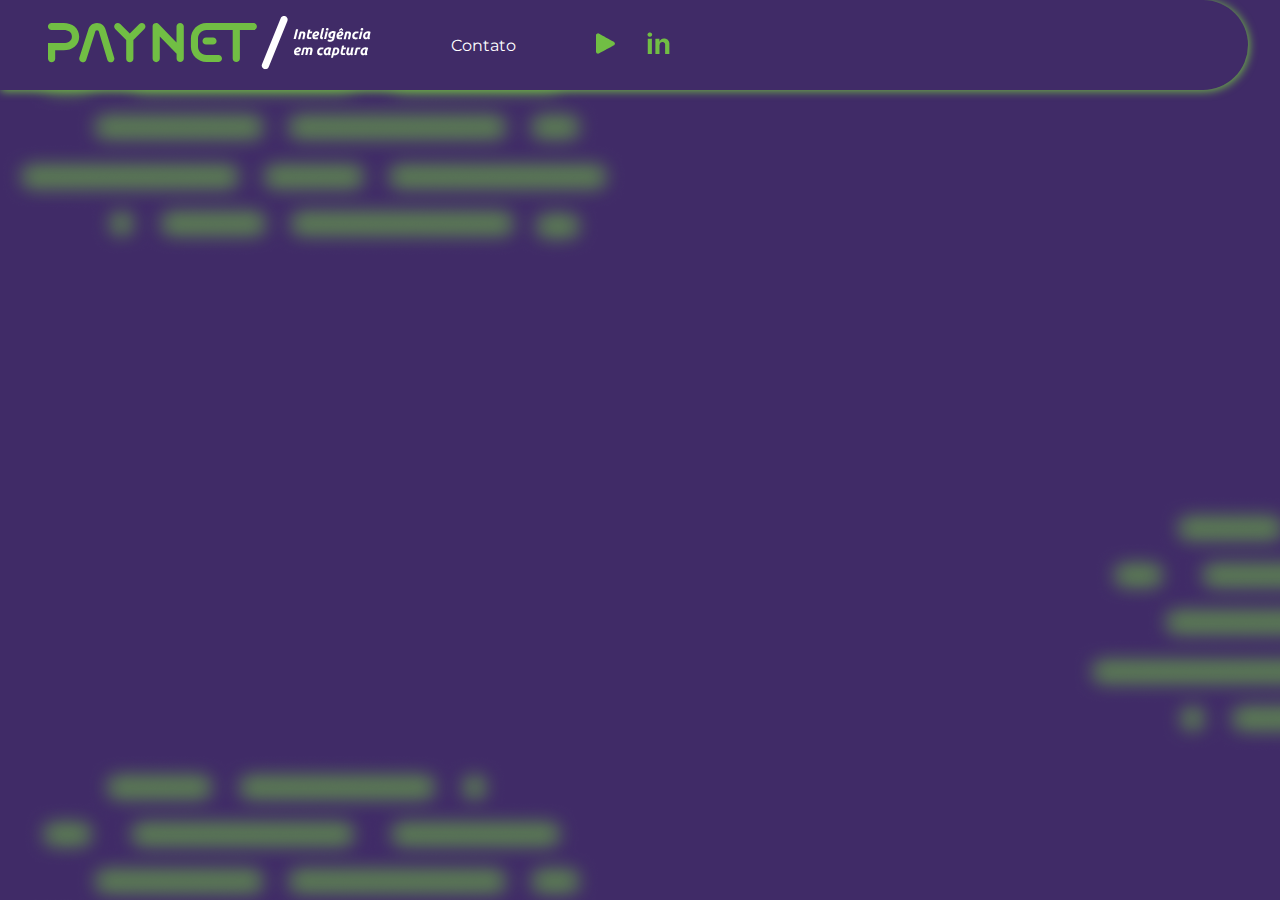
==== integracao.html @ c8640e3b "Subindo pagina de integração e outros estilos" ====
<!DOCTYPE html>
<html lang="pt-br">
<head>
    <meta charset="UTF-8">
    <meta name="viewport" content="width=device-width, initial-scale=1.0">
    <style>@import url('https://fonts.googleapis.com/css2?family=Montserrat:wght@500&display=swap');</style>
    <link rel="stylesheet" href="styles/integracao.css">
    <title>Paynet Captura de Transações</title>
</head>
<body>

    <header>
        <a href="index.html"><img src="images/logo2Paynet.svg" alt="Logo Paynet" title="Paynet Captura de Transações" class="logo-header"></a>

        <nav>
            <a href="#" class="contato-header">Contato</a>
            <a href="https://www.youtube.com/watch?v=aus3K3AcgcA" target="_blank" class="youtube-header"><img src="images/botao-play.png" alt="Acesse o YouTube da Paynet" title="Acesse o YouTube da Paynet"></a>
            <a href="https://www.linkedin.com/company/paynet-captura-de-transa%C3%A7%C3%B5es-e-sistemas-ltda/" target="_blank"><img src="images/in.png" alt="Acesse o nosso LinkedIn" title="Acesse o nosso LinkedIn"></a>
        </nav>
    </header>

    <main>
        
    </main>
    
</body>
</html>
---- styles/integracao.css ----
@charset "UTF-8";

:root {
    --verde: #71BE44;
    --roxo: #402B67;
    --branco: #fff;

}

*{
    margin: 0;
    padding: 0;
    box-sizing: border-box;
    font-family: 'Montserrat', sans-serif;
}

body{
    background-color: var(--roxo);
    background-image: url("../images/desenhos-fundo.png");
    display: flex;
    flex-direction: column;
    min-height: 100vh;
    margin: 0;
}

header{
    display: flex;
    flex-direction: row;
    justify-content: flex-start;
    align-items: center;
    margin-right: 2rem;
    padding: 1rem;
    background-color: var(--roxo);
    border-radius: 0 5rem 5rem 0;
    box-shadow: 1px 1px 10px var(--verde);
    margin-bottom: 20px; /*  ajusta o espaço entre header e main */

}

header .logo-header{
    margin-left: 2rem;
}

header nav{
    display: flex;
    flex-direction: row;
    justify-content: flex-start;
    align-items: center;
    height: 3vh;
}

header nav .contato-header{
    margin: 5rem;
    color: var(--branco);
    text-decoration: none;
}

header nav .youtube-header{
    width: 100%;
    margin-right: 2rem;

}

main {
    flex: 1;
    margin-bottom: 85px; /* Adicione margem inferior para criar espaço entre o main e o footer */
}
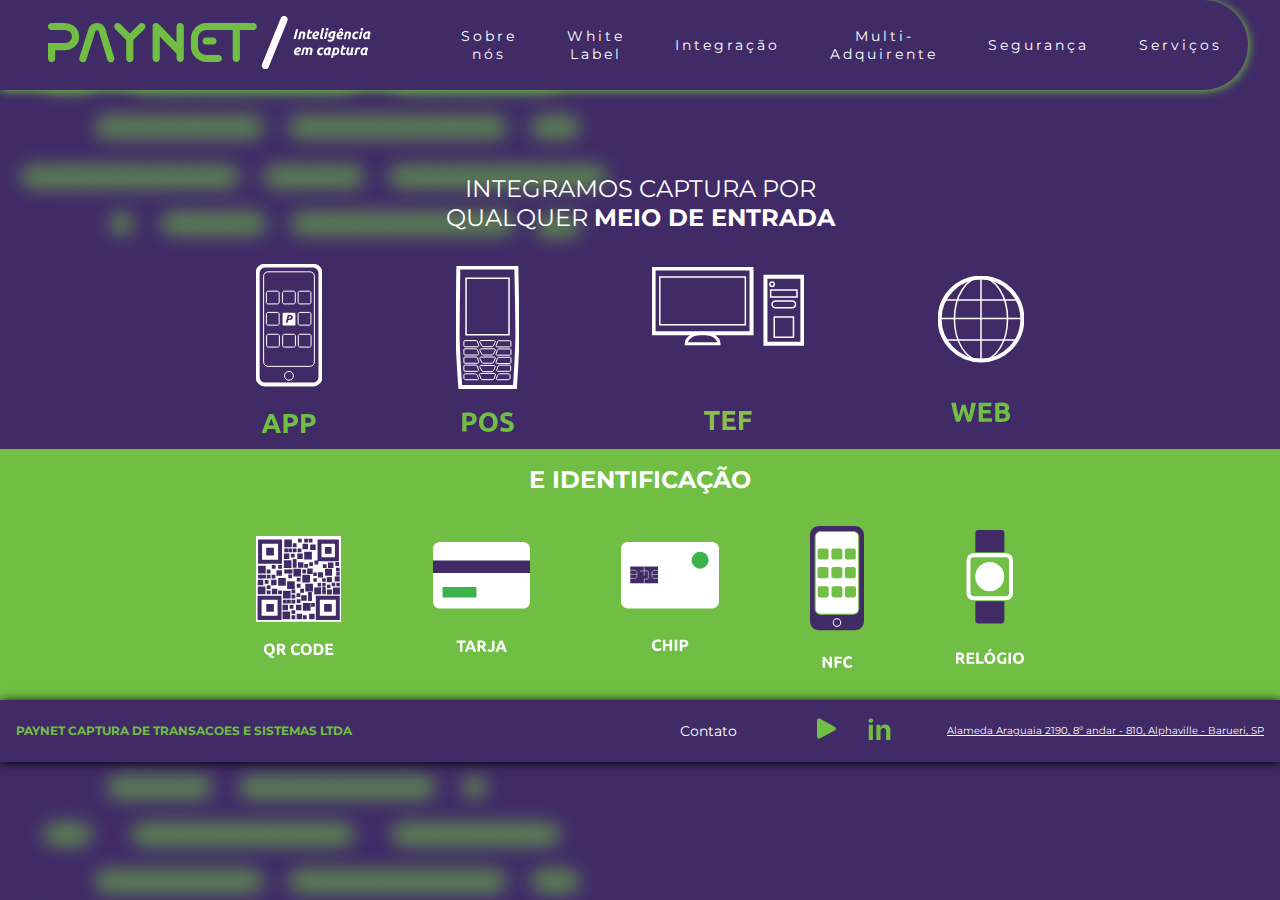
==== commit c92bb3e6: "alteração na tela de integração e serviços" ====
--- a/integracao.html
+++ b/integracao.html
@@ -1,27 +1,73 @@
 <!DOCTYPE html>
 <html lang="pt-br">
+
 <head>
     <meta charset="UTF-8">
     <meta name="viewport" content="width=device-width, initial-scale=1.0">
-    <style>@import url('https://fonts.googleapis.com/css2?family=Montserrat:wght@500&display=swap');</style>
-    <link rel="stylesheet" href="styles/integracao.css">
+    <style>
+        @import url('https://fonts.googleapis.com/css2?family=Montserrat:wght@500&display=swap');
+    </style>
+    <link rel="stylesheet" href="styles.secundarios/integracao.css">
     <title>Paynet Captura de Transações</title>
 </head>
+
 <body>
 
     <header>
-        <a href="index.html"><img src="images/logo2Paynet.svg" alt="Logo Paynet" title="Paynet Captura de Transações" class="logo-header"></a>
+        <a href="index.html"><img src="images/logo2Paynet.svg" alt="Logo Paynet" title="Paynet Captura de Transações"
+                class="logo-header"></a>
 
         <nav>
+            <ul class="nav-list">
+                <li><a href="sobrenos.html">Sobre nós</a></li>
+                <li><a href="whitelabel.html">White Label</a></li>
+                <li><a href="integracao.html">Integração</a></li>
+                <li><a href="multiadquirente.html">Multi-Adquirente</a></li>
+                <li><a href="segurança.html">Segurança</a></li>
+                <li><a href="servicos.html">Serviços</a></li>
+            </ul>
+        </nav>
+
+    </header>
+
+    <main>
+
+        <h2>Integramos Captura por Qualquer <strong>Meio de Entrada</strong></h2>
+        <div class="space-images">
+            <img src="images/integracao-mobile.svg" alt="APP">
+            <img src="images/integracao-pos.svg" alt="POS">
+            <img src="images/integracao-desktop.svg" alt="TEF">
+            <img src="images/integracao-web.svg" alt="WEB">
+        </div>
+
+        <section class="verde">
+            <h2><strong>E Identificação</strong></h2>
+
+            <div class="space-images">
+                <img src="images/integracao-qrcode.svg" alt="">
+                <img src="images/integracao-tarja.svg" alt="">
+                <img src="images/integracao-chip.svg" alt="">
+                <img src="images/integracao-nfc.svg" alt="">
+                <img src="images/integracao-relogio.svg" alt="">
+            </div>
+        </section>
+
+    </main>
+
+    <footer>
+        <h3>PAYNET CAPTURA DE TRANSACOES E SISTEMAS LTDA</h3>
+
+        <nav class="baixo">
             <a href="#" class="contato-header">Contato</a>
             <a href="https://www.youtube.com/watch?v=aus3K3AcgcA" target="_blank" class="youtube-header"><img src="images/botao-play.png" alt="Acesse o YouTube da Paynet" title="Acesse o YouTube da Paynet"></a>
             <a href="https://www.linkedin.com/company/paynet-captura-de-transa%C3%A7%C3%B5es-e-sistemas-ltda/" target="_blank"><img src="images/in.png" alt="Acesse o nosso LinkedIn" title="Acesse o nosso LinkedIn"></a>
         </nav>
-    </header>
 
-    <main>
-        
-    </main>
-    
+        <div class="endereco">
+            <a href="https://www.google.com.br/maps/place/Paynet+Captura+de+Transa%C3%A7%C3%B5es/@-23.5013991,-46.8433804,17z/data=!3m1!4b1!4m6!3m5!1s0x94cf03728c4961f5:0xdc74c7be834fdab6!8m2!3d-23.5013991!4d-46.8408001!16s%2Fg%2F11ptsgln3c?entry=ttu" target="_blank">Alameda Araguaia 2190, 8º andar - 810, Alphaville - Barueri, SP</a>
+        </div>
+    </footer>
+
 </body>
+
 </html>--- a/styles.secundarios/integracao.css
+++ b/styles.secundarios/integracao.css
@@ -0,0 +1,170 @@
+@charset "UTF-8";
+
+:root {
+    --verde: #71BE44;
+    --roxo: #402B67;
+    --branco: #fff;
+
+}
+
+*{
+    margin: 0;
+    padding: 0;
+    box-sizing: border-box;
+    font-family: 'Montserrat', sans-serif;
+}
+
+
+body{
+    background-color: var(--roxo);
+    background-image: url("../images/desenhos-fundo.png");
+    display: flex;
+    flex-direction: column;
+    min-height: 100vh;
+    margin: 0;
+}
+
+header{
+    display: flex;
+    flex-direction: row;
+    justify-content: flex-start;
+    align-items: center;
+    margin-right: 2rem;
+    padding: 1rem;
+    background-color: var(--roxo);
+    border-radius: 0 5rem 5rem 0;
+    box-shadow: 1px 1px 10px var(--verde);
+    margin-bottom: 20px; /*  ajusta o espaço entre header e main */
+
+}
+
+header a {
+    color: var(--branco);
+    text-decoration: none;
+    transition: 0.3s;
+}
+
+header a:hover {
+    opacity: 0.7;
+}
+
+nav {
+    width: 100px;
+    height: 100px;
+    display: flex;
+    margin: 10px;
+    font-size: 14px;
+    justify-content: space-around;
+    align-items: center;
+    text-align: center;
+ }
+
+ .nav-list {
+    margin: 50px;
+    padding: 5px;
+    list-style: none;
+    display: flex;
+    flex-direction: row; /* Alteração para exibir os itens horizontalmente */
+    align-items: center; /* Alinha os itens no centro verticalmente */
+ }
+
+ .nav-list li {
+    margin: 10px;
+    padding: 15px;
+    letter-spacing: 3px;
+    margin-bottom: 10px;
+ }
+
+header .logo-header{
+    margin-left: 2rem;
+}
+
+header nav{
+    display: flex;
+    flex-direction: row;
+    justify-content: flex-start;
+    align-items: center;
+    height: 3vh;
+}
+
+header nav .contato-header{
+    margin: 5rem;
+    color: var(--branco);
+    text-decoration: none;
+}
+
+header nav .youtube-header{
+    width: 100%;
+    margin-right: 2rem;
+
+}
+
+main{
+    color: var(--branco);
+    display: flex;
+    flex-direction: column;
+    justify-content: center;
+    align-items: center;
+    margin-top: 4rem;
+}
+
+h2{
+    font-weight: normal;
+    width: 35%;
+    text-align: center;
+    text-transform: uppercase;
+    margin-bottom: 2rem;
+}
+
+main div.space-images{
+    width: 60vw;
+    display: flex;
+    flex-direction: row;
+    justify-content: space-between;
+    align-items: center;
+    margin-bottom: 1rem;
+}
+
+main section.verde{
+    width: 100vw;
+    background-color: var(--verde);
+    display: flex;
+    flex-direction: column;
+    justify-content: center;
+    align-items: center;
+    padding: 1rem;
+}
+
+footer {
+    display: flex;
+    justify-content: space-between;
+    align-items: center;
+    padding: 1rem;
+    background-color: var(--roxo);
+    font-size: 10px;
+    color: var(--verde);
+    box-shadow: 1px 1px 10px black;
+}
+
+footer h3 {
+    text-shadow: 1px 1px 1px var(--branco), 0.9 ; 
+}
+
+footer .endereco a {
+    color: var(--branco);
+}
+
+footer nav.baixo {
+    height: 10px;
+}
+
+footer nav .contato-header{
+    margin: 5rem;
+    color: var(--branco);
+    text-decoration: none;
+}
+
+footer nav .youtube-header{
+    width: 100%;
+    margin-right: 2rem;
+}